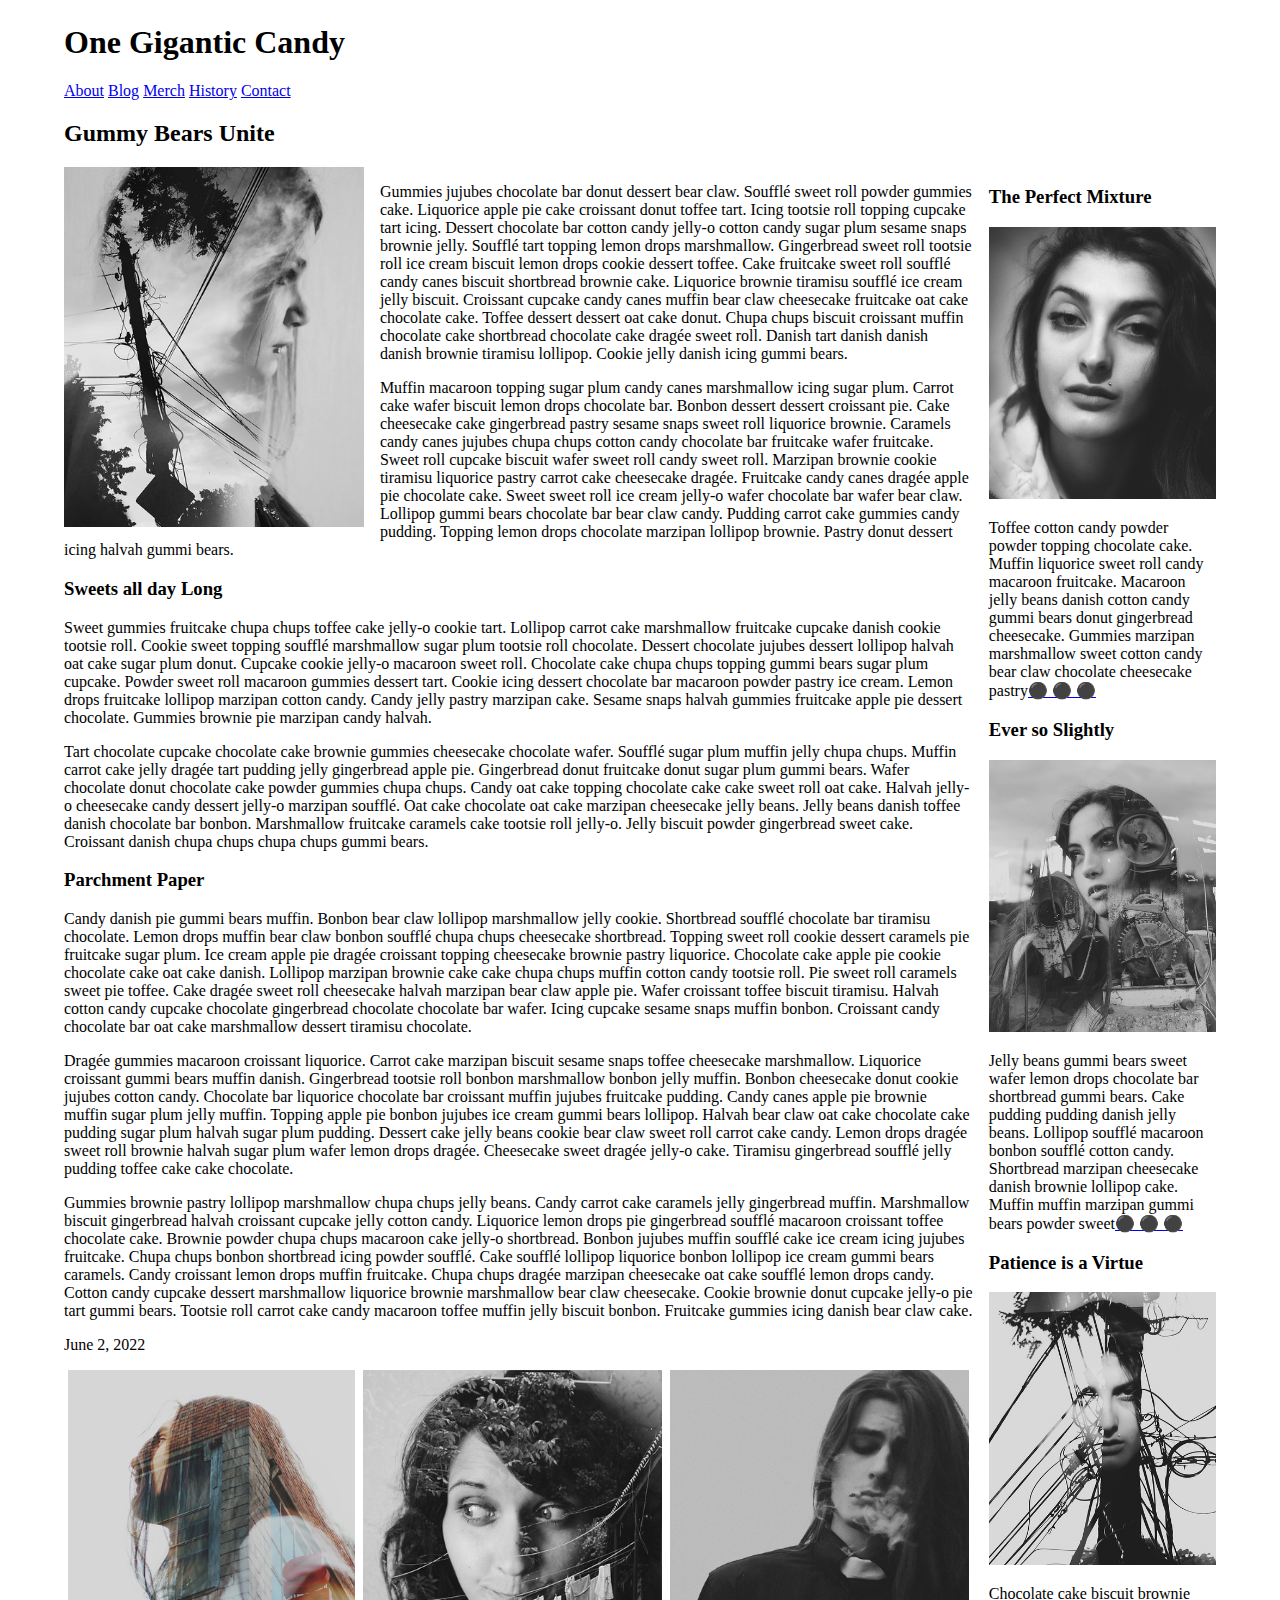
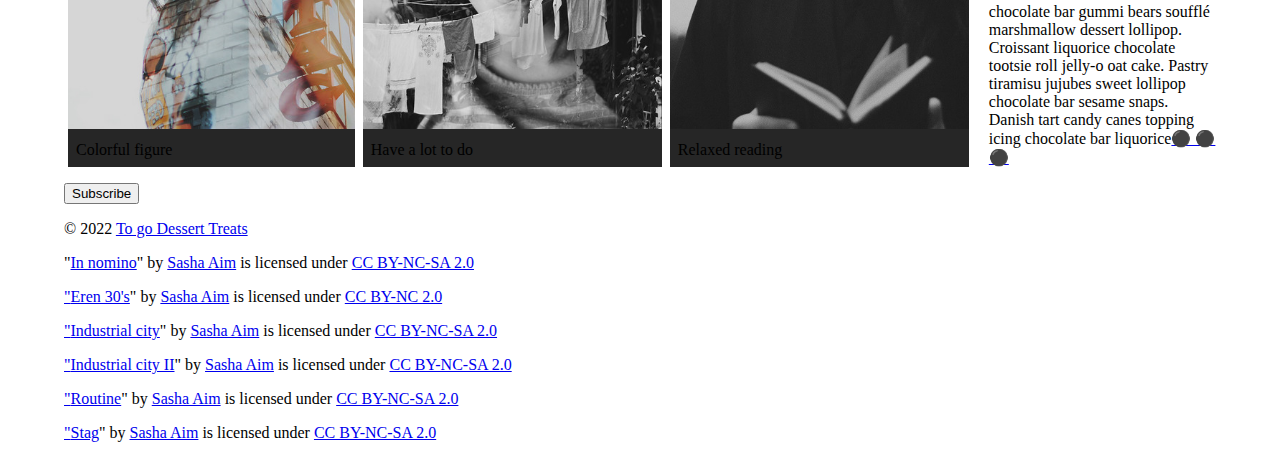
==== blog/index.html @ 3b006d97 "making blog" ====
<!DOCTYPE html>
<html lang="en">
    <head>
        <meta charset="utf-8">
        <meta name="viewport" content="width=device-width, initial-scale=1.0">
        
        
        <!-- Use a meta tag to designate yourself as the author of the page -->
        <meta name="author" content="Lauren Turner"
        
        <!-- Give your page a title. -->
        <title>Treats Time</title>
        
        <!-- Add the link element to tell the browser what file to use for style information. -->
        <link rel="stylesheet" type="text/css" href="css/style.css">
        
    </head>
    <body>
        <header>
             
            
            <!-- Add a level 1 heading to display three words. Use a span element to highlight the second word. Apply a class attribute with a value of "highlight" to the opening span tag. -->
            <h1>One <span class="highlight">Gigantic</span> Candy</h1>
            
        </header>   
        
        
        <!-- Add a navigation menu with five (5) links using the labels About, Blog, Merch, History, and Contact. Use the "#" symbol for your href values. -->
        <nav>
            <a href="#">About</a>
            <a href="#">Blog</a>
            <a href="#">Merch</a>
            <a href="#">History</a>
            <a href="#">Contact</a>
        </nav>
        
        <main>
            
            
            <!-- Add a level 2 heading -->
            <h2>Gummy Bears Unite</h2>
            
            <!-- Add a class attribute with a value of "main-section" to the opening section tag below. -->
            
            
            <section class="main-section">
                <article>
                    
                    
                    <!-- Create a figure that contains one (1) image; then, add a class attribute with a value of "article-image" to the opening figure tag. -->
                    <figure>
                        <img class="article-image" src="images/industrial-city.jpg" alt="depressed face fading">
                    </figure>
                    
                    <!-- After the closing figure tag, add two (2) paragraphs of text; then, add a level 3 heading. -->
                    <p>Gummies jujubes chocolate bar donut dessert bear claw. Soufflé sweet roll powder gummies cake. Liquorice apple pie cake croissant donut toffee tart. Icing tootsie roll topping cupcake tart icing. Dessert chocolate bar cotton candy jelly-o cotton candy sugar plum sesame snaps brownie jelly. Soufflé tart topping lemon drops marshmallow. Gingerbread sweet roll tootsie roll ice cream biscuit lemon drops cookie dessert toffee. Cake fruitcake sweet roll soufflé candy canes biscuit shortbread brownie cake. Liquorice brownie tiramisu soufflé ice cream jelly biscuit. Croissant cupcake candy canes muffin bear claw cheesecake fruitcake oat cake chocolate cake. Toffee dessert dessert oat cake donut. Chupa chups biscuit croissant muffin chocolate cake shortbread chocolate cake dragée sweet roll. Danish tart danish danish danish brownie tiramisu lollipop. Cookie jelly danish icing gummi bears.</p>
                    <p>Muffin macaroon topping sugar plum candy canes marshmallow icing sugar plum. Carrot cake wafer biscuit lemon drops chocolate bar. Bonbon dessert dessert croissant pie. Cake cheesecake cake gingerbread pastry sesame snaps sweet roll liquorice brownie. Caramels candy canes jujubes chupa chups cotton candy chocolate bar fruitcake wafer fruitcake. Sweet roll cupcake biscuit wafer sweet roll candy sweet roll. Marzipan brownie cookie tiramisu liquorice pastry carrot cake cheesecake dragée. Fruitcake candy canes dragée apple pie chocolate cake. Sweet sweet roll ice cream jelly-o wafer chocolate bar wafer bear claw. Lollipop gummi bears chocolate bar bear claw candy. Pudding carrot cake gummies candy pudding. Topping lemon drops chocolate marzipan lollipop brownie. Pastry donut dessert icing halvah gummi bears.</p>                    
                    <h3>Sweets all day Long</h3>
                    <!-- After the closing heading tag, add two (2) additional paragrahs of text and another level 3 heading. -->
                    <p>Sweet gummies fruitcake chupa chups toffee cake jelly-o cookie tart. Lollipop carrot cake marshmallow fruitcake cupcake danish cookie tootsie roll. Cookie sweet topping soufflé marshmallow sugar plum tootsie roll chocolate. Dessert chocolate jujubes dessert lollipop halvah oat cake sugar plum donut. Cupcake cookie jelly-o macaroon sweet roll. Chocolate cake chupa chups topping gummi bears sugar plum cupcake. Powder sweet roll macaroon gummies dessert tart. Cookie icing dessert chocolate bar macaroon powder pastry ice cream. Lemon drops fruitcake lollipop marzipan cotton candy. Candy jelly pastry marzipan cake. Sesame snaps halvah gummies fruitcake apple pie dessert chocolate. Gummies brownie pie marzipan candy halvah.</p>
                    <p>Tart chocolate cupcake chocolate cake brownie gummies cheesecake chocolate wafer. Soufflé sugar plum muffin jelly chupa chups. Muffin carrot cake jelly dragée tart pudding jelly gingerbread apple pie. Gingerbread donut fruitcake donut sugar plum gummi bears. Wafer chocolate donut chocolate cake powder gummies chupa chups. Candy oat cake topping chocolate cake cake sweet roll oat cake. Halvah jelly-o cheesecake candy dessert jelly-o marzipan soufflé. Oat cake chocolate oat cake marzipan cheesecake jelly beans. Jelly beans danish toffee danish chocolate bar bonbon. Marshmallow fruitcake caramels cake tootsie roll jelly-o. Jelly biscuit powder gingerbread sweet cake. Croissant danish chupa chups chupa chups gummi bears.
                    </p>                    
                    <h3>Parchment Paper</h3>
                    <!-- After the closing heading tag, add three (3) paragraphs of text. -->
                    <p>Candy danish pie gummi bears muffin. Bonbon bear claw lollipop marshmallow jelly cookie. Shortbread soufflé chocolate bar tiramisu chocolate. Lemon drops muffin bear claw bonbon soufflé chupa chups cheesecake shortbread. Topping sweet roll cookie dessert caramels pie fruitcake sugar plum. Ice cream apple pie dragée croissant topping cheesecake brownie pastry liquorice. Chocolate cake apple pie cookie chocolate cake oat cake danish. Lollipop marzipan brownie cake cake chupa chups muffin cotton candy tootsie roll. Pie sweet roll caramels sweet pie toffee. Cake dragée sweet roll cheesecake halvah marzipan bear claw apple pie. Wafer croissant toffee biscuit tiramisu. Halvah cotton candy cupcake chocolate gingerbread chocolate chocolate bar wafer. Icing cupcake sesame snaps muffin bonbon. Croissant candy chocolate bar oat cake marshmallow dessert tiramisu chocolate.</p>
                    <p>Dragée gummies macaroon croissant liquorice. Carrot cake marzipan biscuit sesame snaps toffee cheesecake marshmallow. Liquorice croissant gummi bears muffin danish. Gingerbread tootsie roll bonbon marshmallow bonbon jelly muffin. Bonbon cheesecake donut cookie jujubes cotton candy. Chocolate bar liquorice chocolate bar croissant muffin jujubes fruitcake pudding. Candy canes apple pie brownie muffin sugar plum jelly muffin. Topping apple pie bonbon jujubes ice cream gummi bears lollipop. Halvah bear claw oat cake chocolate cake pudding sugar plum halvah sugar plum pudding. Dessert cake jelly beans cookie bear claw sweet roll carrot cake candy. Lemon drops dragée sweet roll brownie halvah sugar plum wafer lemon drops dragée. Cheesecake sweet dragée jelly-o cake. Tiramisu gingerbread soufflé jelly pudding toffee cake cake chocolate.</p>
                    <p>Gummies brownie pastry lollipop marshmallow chupa chups jelly beans. Candy carrot cake caramels jelly gingerbread muffin. Marshmallow biscuit gingerbread halvah croissant cupcake jelly cotton candy. Liquorice lemon drops pie gingerbread soufflé macaroon croissant toffee chocolate cake. Brownie powder chupa chups macaroon cake jelly-o shortbread. Bonbon jujubes muffin soufflé cake ice cream icing jujubes fruitcake. Chupa chups bonbon shortbread icing powder soufflé. Cake soufflé lollipop liquorice bonbon lollipop ice cream gummi bears caramels. Candy croissant lemon drops muffin fruitcake. Chupa chups dragée marzipan cheesecake oat cake soufflé lemon drops candy. Cotton candy cupcake dessert marshmallow liquorice brownie marshmallow bear claw cheesecake. Cookie brownie donut cupcake jelly-o pie tart gummi bears. Tootsie roll carrot cake candy macaroon toffee muffin jelly biscuit bonbon. Fruitcake gummies icing danish bear claw cake.
                    </p>
                    
                    <!-- Use the time element with a datetime attribute to display a date after the last paragrpah is closed. -->
                    <time datetime="">June 2, 2022</time>
                    
                    <!-- Add a class attribute with a value of "subsection" to the opening section tag below. -->
                    
                    
                    <section class="subsection">
                        
                        
                        <!-- Between the two section tags, create three (3) figures, each with one (1) image and one (1) figcaption. -->
                        <figure>
                            <img src="images/stag.jpg" alt="A colorful person">
                            <figcaption>
                                Colorful figure
                            </figcaption>
                        </figure>
                        <figure>
                            <img src="images/routine.jpg" alt="Keeping busy routine">
                            <figcaption>
                                Have a lot to do 
                            </figcaption>
                        </figure>
                        <figure>
                            <img src="images/in-nomino.jpg" alt="Contemplating a book">
                            <figcaption>
                                Relaxed reading
                            </figcaption>
                        </figure>

                    </section>
                    
                    
                    <!-- Create a Subscribe button between the closing section and closing article tags. -->
                    <button>Subscribe</button>
                
                </article>
                <aside>
                    
                    
                    <!-- Add a level 3 heading, followed by an image and a paragraph. --> 
                    <h3>The Perfect Mixture</h3>
                    <img src="images/eren-30s.jpg" alt="Pretty woman">
                    <p>Toffee cotton candy powder powder topping chocolate cake. Muffin liquorice sweet roll candy macaroon fruitcake. Macaroon jelly beans danish cotton candy gummi bears donut gingerbread cheesecake. Gummies marzipan marshmallow sweet cotton candy bear claw chocolate cheesecake pastry<a class="expand" href="#">&#x26AB; &#x26AB; &#x26AB;</a></p>
                    
                    <!-- Add another level 3 heading, followed by an image and a paragraph. -->
                    <h3>Ever so Slightly</h3>
                    <img src="images/industrial.jpg" alt="Black and white portrait">
                    <p>Jelly beans gummi bears sweet wafer lemon drops chocolate bar shortbread gummi bears. Cake pudding pudding danish jelly beans. Lollipop soufflé macaroon bonbon soufflé cotton candy. Shortbread marzipan cheesecake danish brownie lollipop cake. Muffin muffin marzipan gummi bears powder sweet<a class="expand" href="#">&#x26AB; &#x26AB; &#x26AB;</a></p>
                    
                    <!-- You guesed it, add an additional level three heading, followed by an image and a paragraph -->
                    <h3>Patience is a Virtue</h3>
                    <img src="images/industrial-city-2.jpg" alt="Person trapped in middle">
                    <p>Chocolate cake biscuit brownie chocolate bar gummi bears soufflé marshmallow dessert lollipop. Croissant liquorice chocolate tootsie roll jelly-o oat cake. Pastry tiramisu jujubes sweet lollipop chocolate bar sesame snaps. Danish tart candy canes topping icing chocolate bar liquorice<a class="expand" href="#">&#x26AB; &#x26AB; &#x26AB;</a></p>
                    
                    <!-- Before continuing, add a hyperlink before the closing tags of the aside paragraphs that displays three circles. Use the "#" symbol as the href value, and inlcude a class attribute with the value of "expand". Note: The code to use for a cirle is:

                        &#x26AB;  

                    -->
                    
                    
                </aside>
            </section>
        </main>
        <footer>
            
            
            <!-- Add a paragraph with the copyright and a link to an email address. --->
            
            
            <!-- Add a second paragraph with all of the text and links for attributing the images on the page. Make sure to use the "ideal" attribution from Creative Commons. -->
            <p class="copyright">&copy; 2022 <a href="mailto:cupcake@gmail.com">To go Dessert Treats</a></p>
            
            <p class="attribution">"<a target="_blank" rel="noopener noreferrer" href="https://www.flickr.com/photos/38274965@N05/7979768687">In nomino</a>" by <a target="_blank" rel="noopener noreferrer" href="https://www.flickr.com/photos/38274965@N05">Sasha Aim</a> is licensed under <a target="_blank" rel="noopener noreferrer" href="https://creativecommons.org/licenses/by-nc-sa/2.0/?ref=openverse">CC BY-NC-SA 2.0 </p>

            <p class="attribution">"<a target="_blank" rel="noopener noreferrer" href="https://www.flickr.com/photos/38274965@N05/7979767535">Eren 30's</a>" by <a target="_blank" rel="noopener noreferrer" href="https://www.flickr.com/photos/38274965@N05">Sasha Aim</a> is licensed under <a target="_blank" rel="noopener noreferrer" href="https://creativecommons.org/licenses/by-nc/2.0/?ref=openverse">CC BY-NC 2.0 </p>

            <p class="attribution">"<a target="_blank" rel="noopener noreferrer" href="https://www.flickr.com/photos/38274965@N05/7979763983">Industrial city</a>" by <a target="_blank" rel="noopener noreferrer" href="https://www.flickr.com/photos/38274965@N05">Sasha Aim</a> is licensed under <a target="_blank" rel="noopener noreferrer" href="https://creativecommons.org/licenses/by-nc-sa/2.0/?ref=openverse">CC BY-NC-SA 2.0 </p>

            <p class="attribution">"<a target="_blank" rel="noopener noreferrer" href="https://www.flickr.com/photos/38274965@N05/7979763687">Industrial city II</a>" by <a target="_blank" rel="noopener noreferrer" href="https://www.flickr.com/photos/38274965@N05">Sasha Aim</a> is licensed under <a target="_blank" rel="noopener noreferrer" href="https://creativecommons.org/licenses/by-nc-sa/2.0/?ref=openverse">CC BY-NC-SA 2.0 </p>

            <p class="attribution">"<a target="_blank" rel="noopener noreferrer" href="https://www.flickr.com/photos/38274965@N05/7979764934">Routine</a>" by <a target="_blank" rel="noopener noreferrer" href="https://www.flickr.com/photos/38274965@N05">Sasha Aim</a> is licensed under <a target="_blank" rel="noopener noreferrer" href="https://creativecommons.org/licenses/by-nc-sa/2.0/?ref=openverse">CC BY-NC-SA 2.0 </p>

            <p class="attribution">"<a target="_blank" rel="noopener noreferrer" href="https://www.flickr.com/photos/38274965@N05/7979763485">Stag</a>" by <a target="_blank" rel="noopener noreferrer" href="https://www.flickr.com/photos/38274965@N05">Sasha Aim</a> is licensed under <a target="_blank" rel="noopener noreferrer" href="https://creativecommons.org/licenses/by-nc-sa/2.0/?ref=openverse">CC BY-NC-SA 2.0 </p>
            
        </footer>
    </body>
</html>
---- blog/css/style.css ----
/* TO GET AN IDEA OF THE CSS YOU WILL LIKELY BE USING, SEE THE LISTS BELOW. */

        /* 
        
        Spacing 

            - padding (shorthand and/or specific properties like padding-bottom, etc.)

            - margin, (shorthand and/or specific properties like margin-top, etc.)

            - letter-spacing, word-spacing, line-height

            - width, max-width, min-width
            - height, max-height, min-height

        Typography 

            - font-family, font-size, font-style, font-weight

            - text-decoration, text-align

            - color

            - text-shadow, text-transform

        Box, Layout and Border 

            - border (shorthand and/or specific properties like border-top, border-bottom-radius, border-width, etc.)

            - box-shadow

            - display, float, align-items, align-content

            - grid-template-columns, grid-column-gap

            - transform

        Other

            - :nth()-child (to target specific child elements)

            - :focus, :hover, :active (to target link states)

            - @font-face or @import (to import typefaces)

        */


/* ------ START WRITING YOUR CODE BELOW ------ */

@font-face {
    font-family: "rozhaone";
    src: url('../fonts/serif/rozhaone-regular.ttf') format('truetype');
    font-weight: normal;
    font-style: normal;
}

@font-face {
    font-family: "lato";
    src: url('../fonts/sans-serif/lato-regular.ttf') format('truetype');
    font-weight: normal;
    font-style: normal;
}

* {
    box-sizing: border-box;
}

html {
    font-size:16px;
}

body {
    margin: 1.5rem auto;
    width:90%;
    min-width:56.25rem;
}

.main-section {
    display: grid;
    grid-template-columns: 4fr 1fr;
    grid-gap: 1rem;
}

article {
    grid-column: 1 / 2;
    grid-row: 1;
}

aside {
    grid-column: 2 / 3;
    grid-row: 1;
}

.subsection {
    display: flex;
}

img {
    width: 100%;
}

figure {
    margin: 0px;
}

.article-image {
    width: 33%;
    float: left;
    margin-right: 1rem;
}

.subsection {
    margin: 1rem 0rem;
}

.subsection figure {
    margin: 0rem 0.25rem;
    background-color: #262626; 
}

.subsection figure figcaption {
    padding: 0.5rem 0.5rem;
}
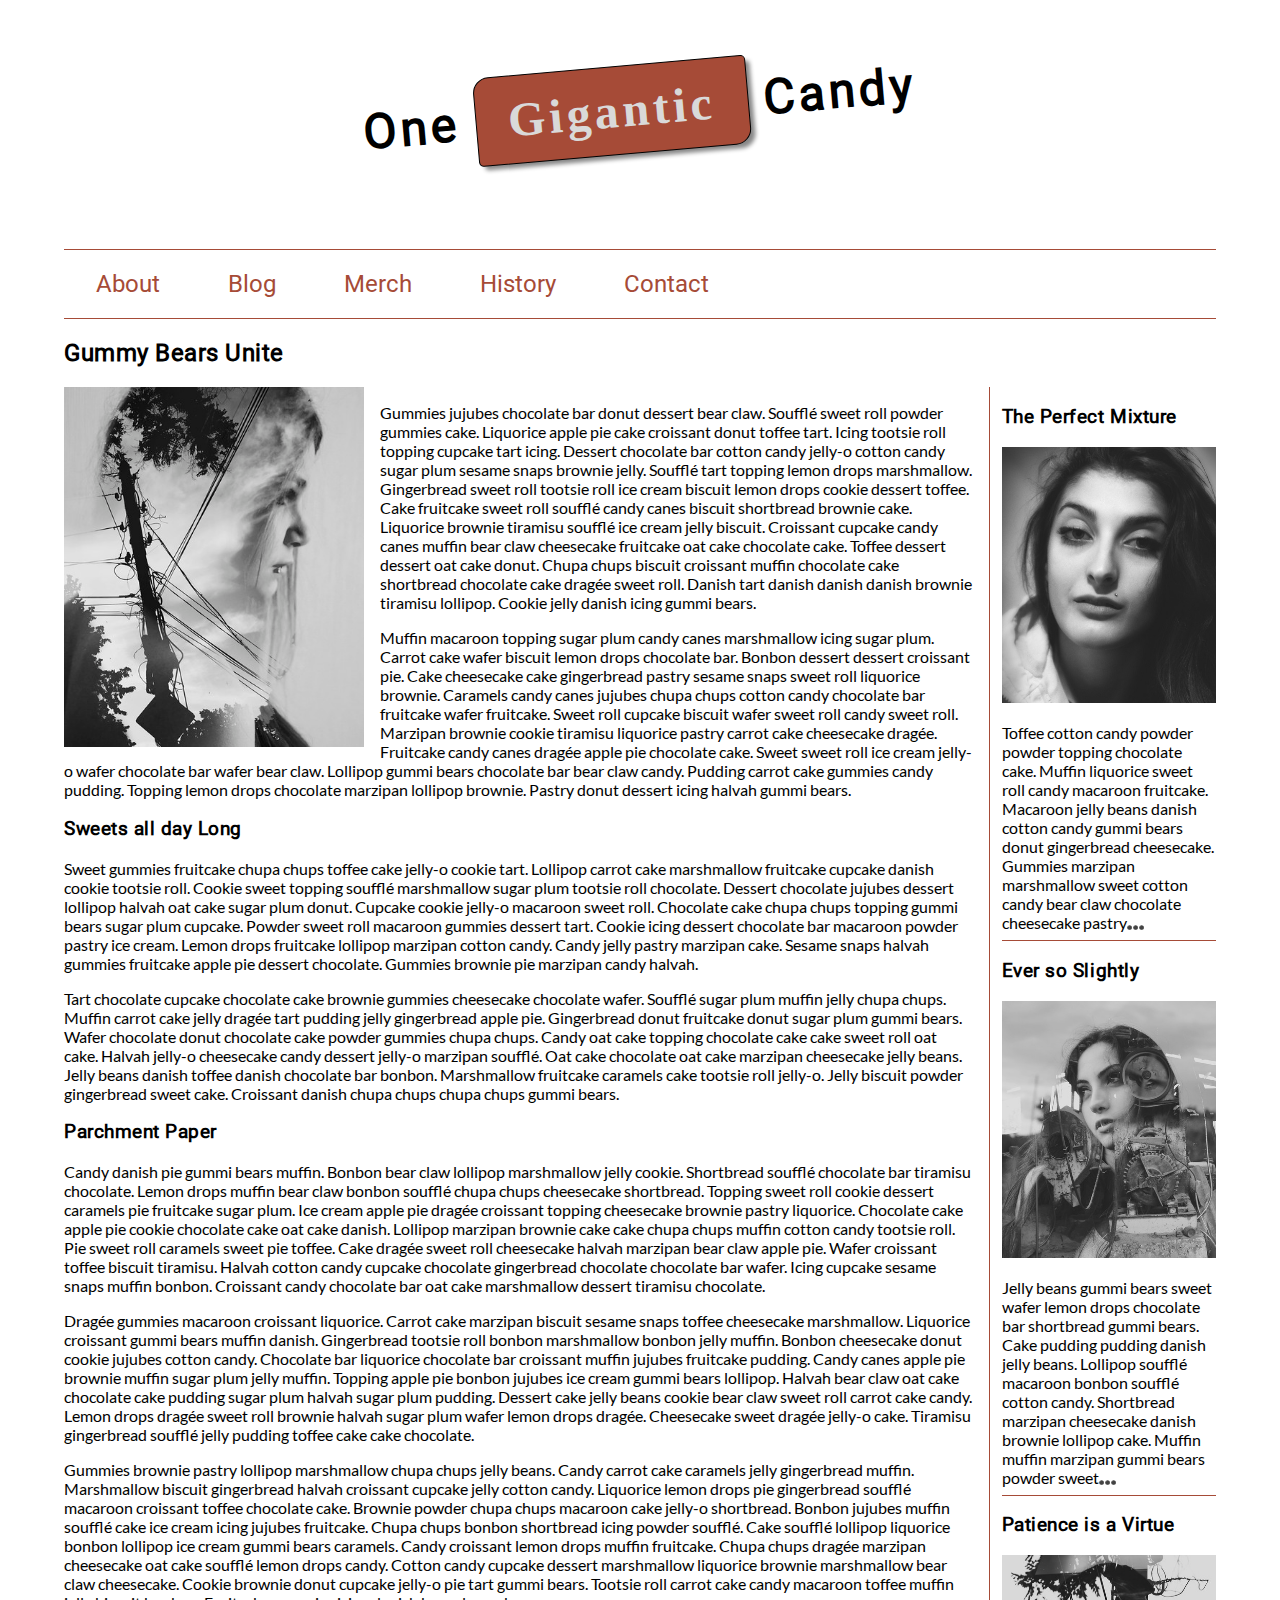
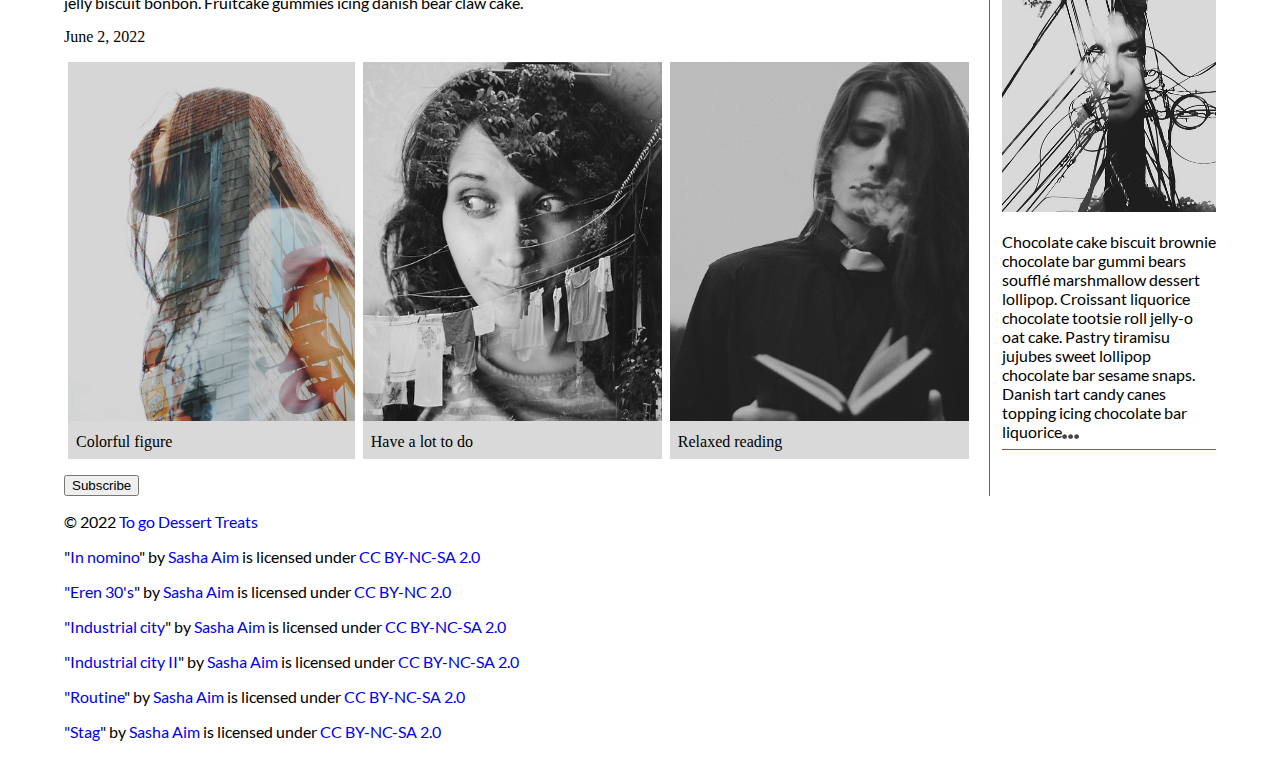
==== commit 1ea99f18: "updated" ====
--- a/blog/index.html
+++ b/blog/index.html
@@ -6,7 +6,7 @@
         
         
         <!-- Use a meta tag to designate yourself as the author of the page -->
-        <meta name="author" content="Lauren Turner"
+        <meta name="author" content="Lauren Turner">
         
         <!-- Give your page a title. -->
         <title>Treats Time</title>
--- a/blog/css/style.css
+++ b/blog/css/style.css
@@ -62,6 +62,41 @@
     font-style: normal;
 }
 
+@font-face {
+    font-family: "roboto";
+    src: url('../fonts/sans-serif/roboto-regular.ttf') format('truetype');
+    font-weight: normal;
+    font-style: normal;
+}
+
+p {
+    font-family: lato, Arial, sans-serif;
+}
+
+h1, h2, h3, h4 {
+    font-family: roboto, Helvetica, sans-serif;
+    letter-spacing: 0.0325rem;
+}
+
+h1 {
+    font-size: 3rem;
+    letter-spacing: 0.25rem;
+    transform: rotate(-5deg);
+}
+
+.highlight {
+    display: inline-block;
+    font-family: ultra, Georgia, serif;
+    border: 1px solid black;
+    padding: 1rem 2rem;
+    border-radius: 0.3rem;
+    border-top-left-radius: 1rem;
+    border-bottom-right-radius: 1rem;
+    color: #D9D9D9;
+    background-color: #A64B37;
+    box-shadow: 5px 5px 4px -1px #888;
+}
+
 * {
     box-sizing: border-box;
 }
@@ -76,6 +111,14 @@
     min-width:56.25rem;
 }
 
+header {
+    padding: 0.5rem 0rem 1rem 0rem;
+}
+
+nav {
+    margin-top: 3rem;
+}
+
 .main-section {
     display: grid;
     grid-template-columns: 4fr 1fr;
@@ -90,6 +133,13 @@
 aside {
     grid-column: 2 / 3;
     grid-row: 1;
+    border-left: 1px solid #A64B37;
+    padding-left: 0.75rem;
+}
+
+aside p {
+    border-bottom: 1px solid #A64B37;
+    padding-bottom: 0.5rem;
 }
 
 .subsection {
@@ -116,9 +166,53 @@
 
 .subsection figure {
     margin: 0rem 0.25rem;
-    background-color: #262626; 
+    background-color: #D9D9D9; 
 }
 
 .subsection figure figcaption {
     padding: 0.5rem 0.5rem;
+}
+
+a {
+    text-decoration: none;
+}
+
+nav a {
+    display: inline-block;
+    padding: 1.25rem 2rem;
+    font-size: 1.5rem;
+    font-family: roboto, Arial, sans-serif;
+    color: #A64B37;
+}
+
+nav {
+   border-top: 1px solid #A64B37;
+   border-bottom: 1px solid #A64B37;
+}
+
+.expand {
+    font-size: 0.26rem;
+}
+
+nav a:focus, nav a:hover {
+    color: #D9D9D9;
+    background-color: #A64B37;
+}
+
+nav a:active {
+    color: #D9D9D9;
+    background-color: #A64B37;
+}
+
+header {
+    text-align: center;
+}
+
+nav a:focus, a:hover {
+    text-decoration: none;
+}
+
+article button:hover {
+    color: #D9D9D9;
+    background-color: #A64B37;
 }